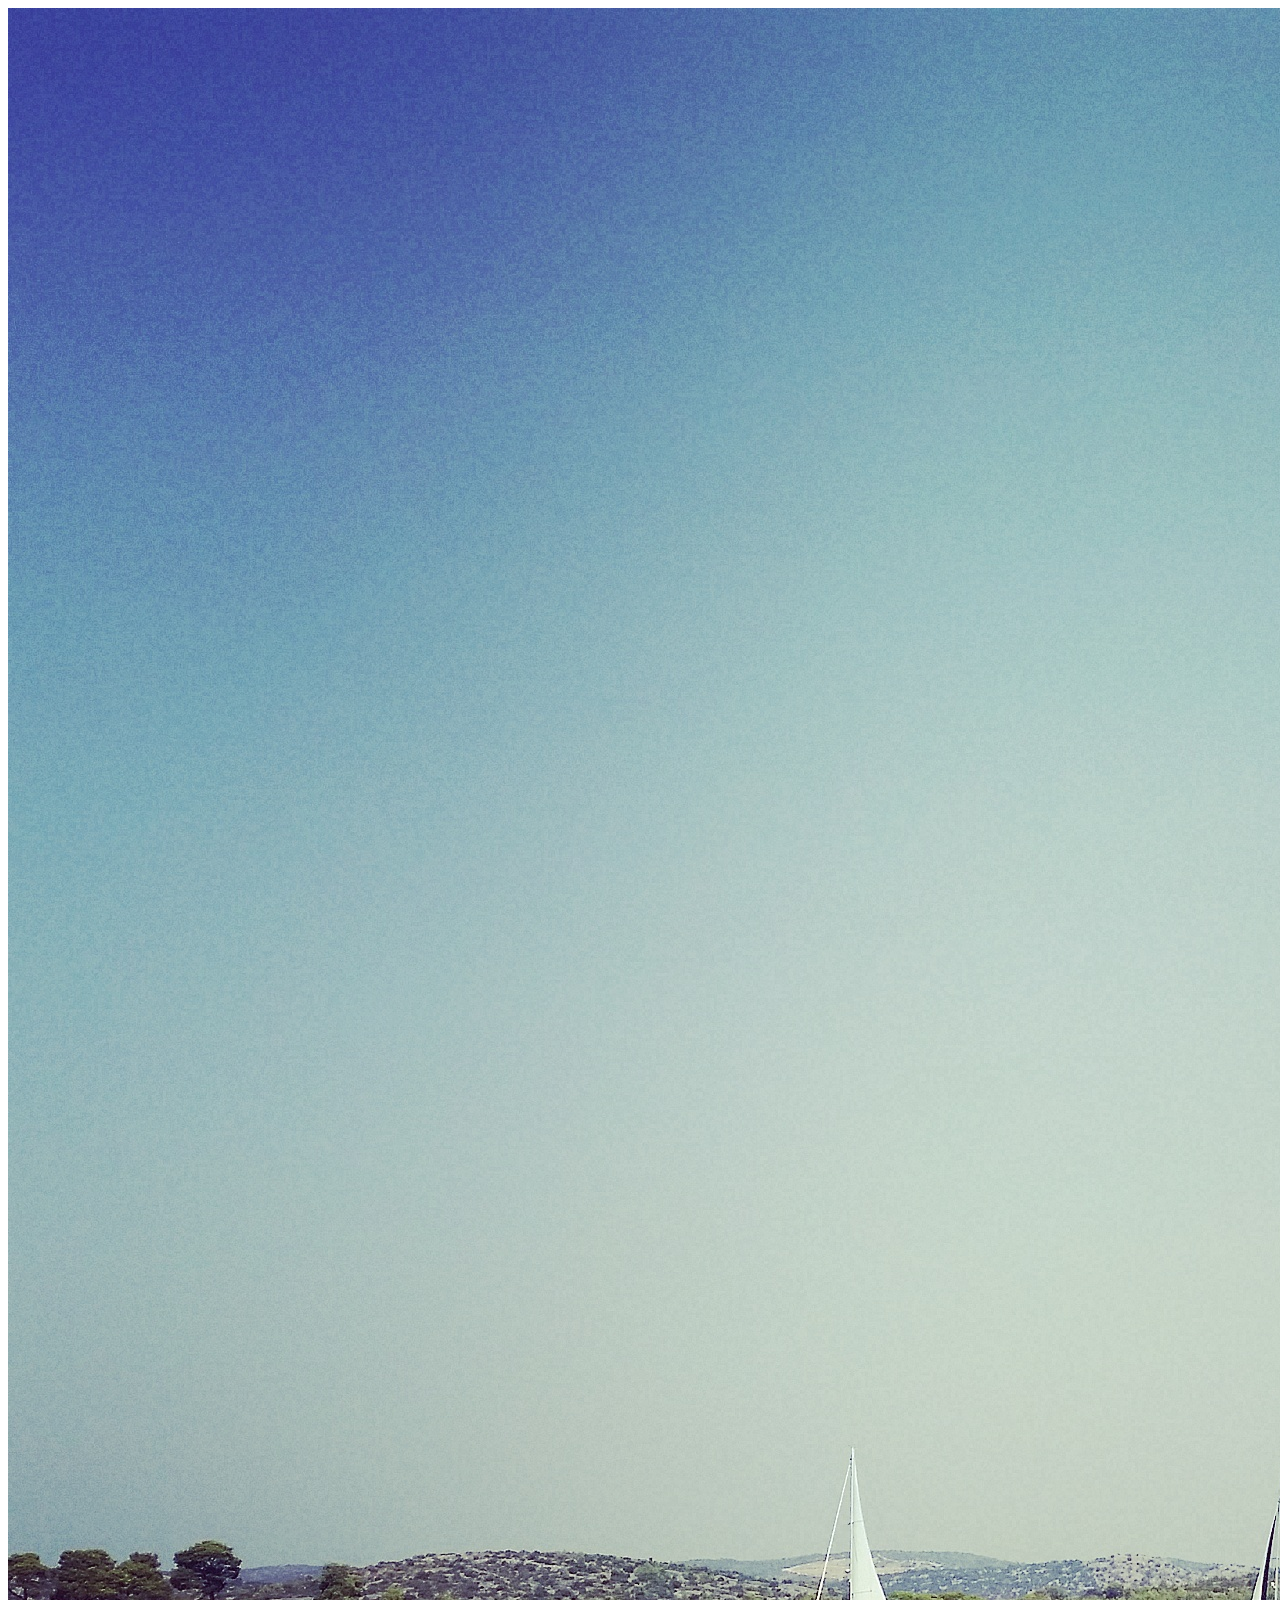
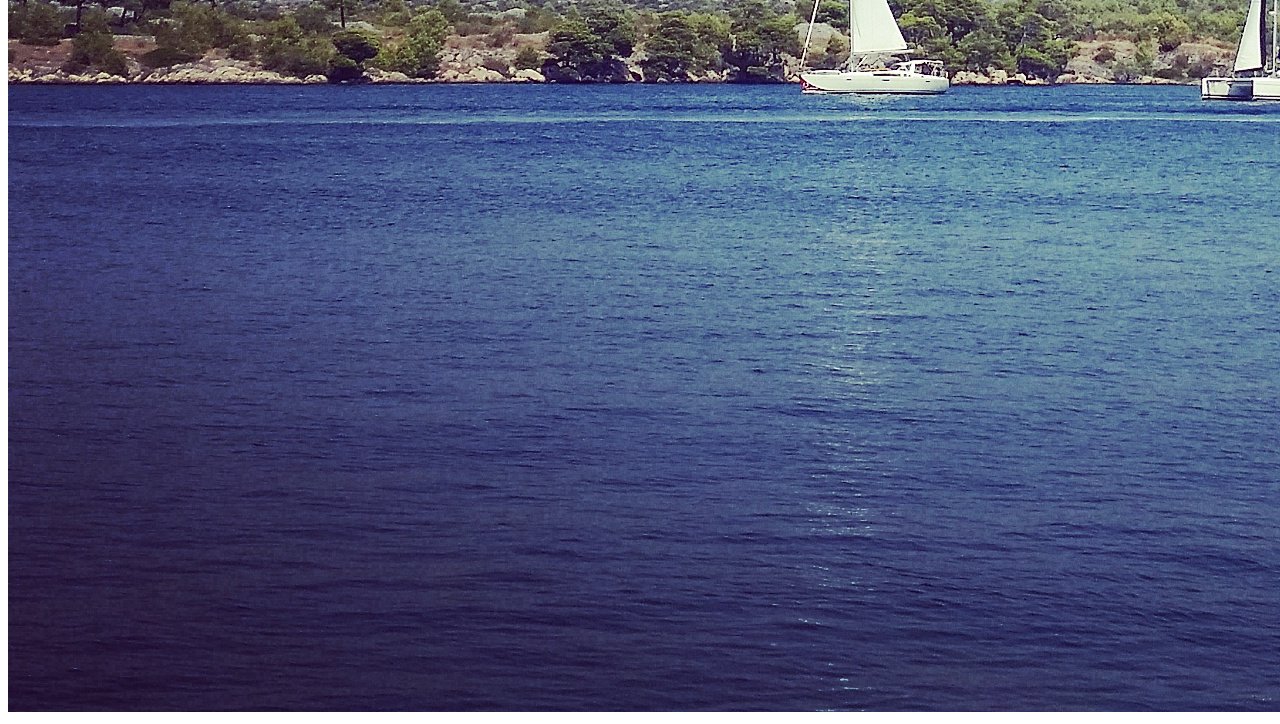
==== index.html @ 41c3636f "first commit" ====
<!DOCTYPE html>
<html>
<head>
	<title>Omi Zganec Andreis Photography</title>
	<link rel="stylesheet" type="text/css" href="style.css">
</head>
<body>
	<div class="container">
		<img src="photos/img1.jpg">
	</div>





</body>
</html>
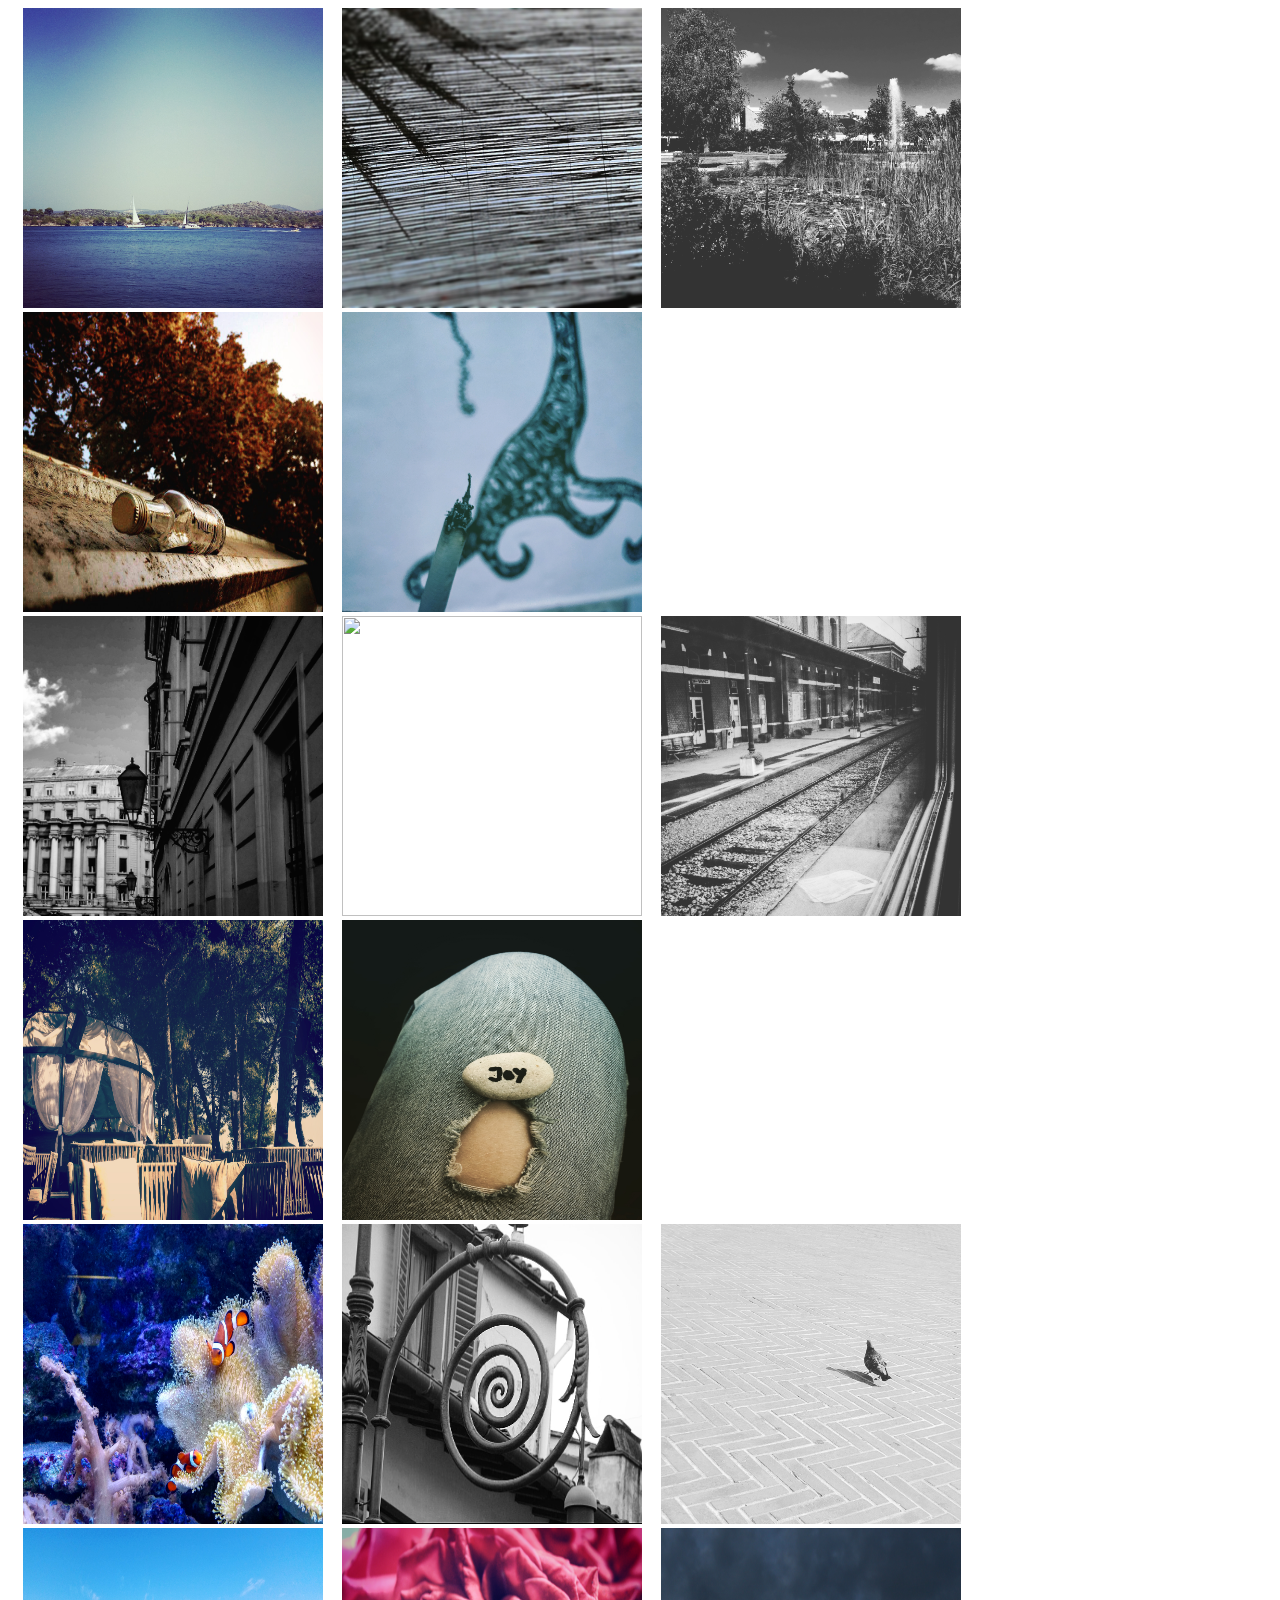
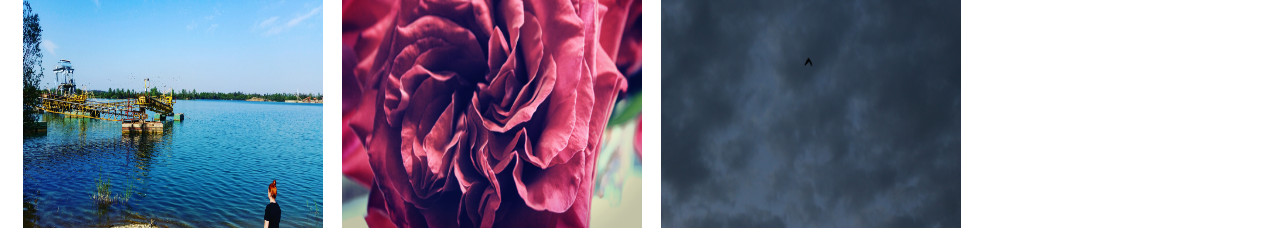
==== commit 401b98ed: "quick layout" ====
--- a/index.html
+++ b/index.html
@@ -5,8 +5,29 @@
 	<link rel="stylesheet" type="text/css" href="style.css">
 </head>
 <body>
-	<div class="container">
-		<img src="photos/img1.jpg">
+	<div class="row">
+		<div class="column">
+			<img src="photos/img1.jpg">
+			<img src="photos/img2.jpg">
+			<img src="photos/img3.jpg">
+			<img src="photos/img4.jpg">
+			<img src="photos/img5.jpg">	
+		</div>
+		<div class="column">
+			<img src="photos/img6.jpg">
+			<img src="photos/img7.jpg">
+			<img src="photos/img8.jpg">
+			<img src="photos/img9.jpg">
+			<img src="photos/img10.jpg">
+		</div>
+		<div class="column">
+			<img src="photos/img11.jpg">
+			<img src="photos/img12.jpg">
+			<img src="photos/img13.jpg">
+			<img src="photos/img14.jpg">
+			<img src="photos/img15.jpg">
+			<img src="photos/img16.jpg">	
+		</div>
 	</div>
 
 
--- a/style.css
+++ b/style.css
@@ -0,0 +1,6 @@
+img {
+  display: inline-block;
+  width: 300px;
+  height:300px;
+  margin-left: 15px;
+}
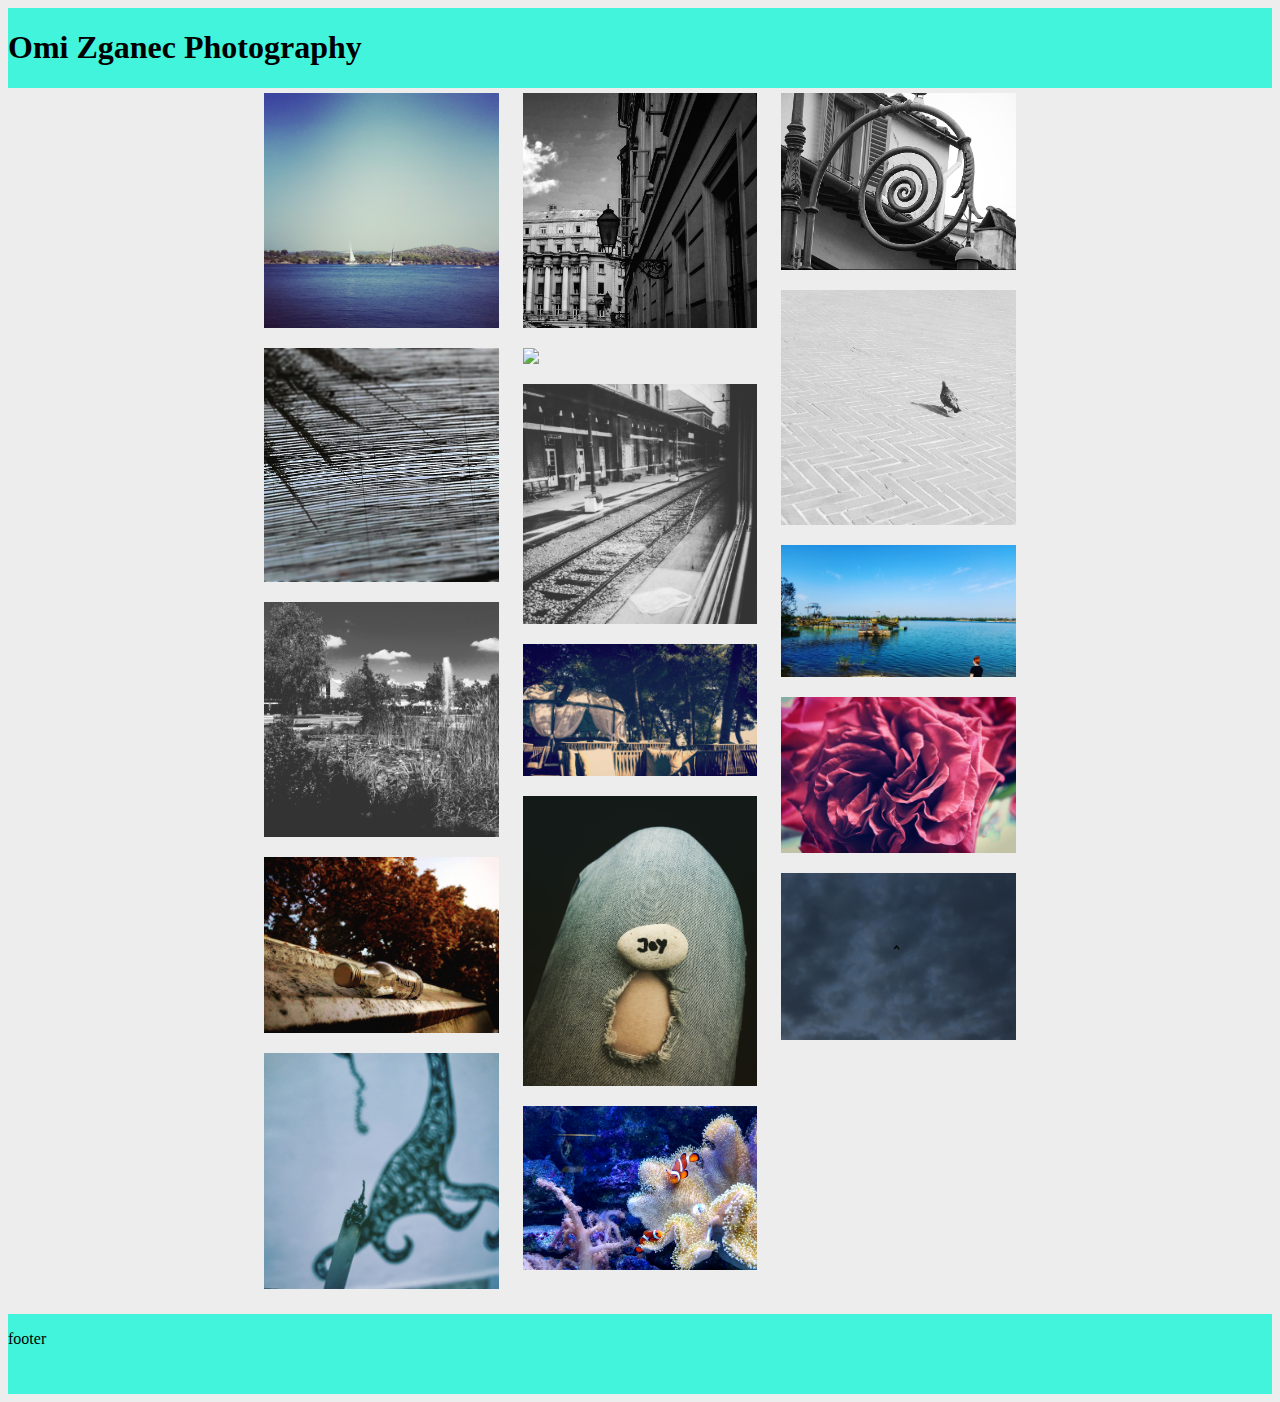
==== commit 863e3725: "commit" ====
--- a/index.html
+++ b/index.html
@@ -2,37 +2,40 @@
 <html>
 <head>
 	<title>Omi Zganec Andreis Photography</title>
+	<link rel="stylesheet" type="text/css" href="cssReset.css">
 	<link rel="stylesheet" type="text/css" href="style.css">
 </head>
 <body>
-	<div class="row">
-		<div class="column">
-			<img src="photos/img1.jpg">
-			<img src="photos/img2.jpg">
-			<img src="photos/img3.jpg">
-			<img src="photos/img4.jpg">
-			<img src="photos/img5.jpg">	
+<div class="container">
+	<div class="header">
+		<div class="title">
+			<h1>Omi Zganec Photography</h1>
 		</div>
-		<div class="column">
-			<img src="photos/img6.jpg">
-			<img src="photos/img7.jpg">
-			<img src="photos/img8.jpg">
-			<img src="photos/img9.jpg">
-			<img src="photos/img10.jpg">
-		</div>
-		<div class="column">
-			<img src="photos/img11.jpg">
-			<img src="photos/img12.jpg">
-			<img src="photos/img13.jpg">
-			<img src="photos/img14.jpg">
-			<img src="photos/img15.jpg">
-			<img src="photos/img16.jpg">	
-		</div>
+	</div>
+	<div class="content">
+		<img src="photos/img1.jpg">
+		<img src="photos/img2.jpg">
+		<img src="photos/img3.jpg">
+		<img src="photos/img4.jpg">
+		<img src="photos/img5.jpg">
+		<img src="photos/img6.jpg">
+		<img src="photos/img7.jpg">
+		<img src="photos/img8.jpg">
+		<img src="photos/img9.jpg">
+		<img class="tall" src="photos/img10.jpg">
+		<img src="photos/img11.jpg">
+		<img src="photos/img12.jpg">
+		<img src="photos/img13.jpg">
+		<img src="photos/img14.jpg">
+		<img src="photos/img15.jpg">
+		<img src="photos/img16.jpg">
+
+	</div>
+	<div class="footer">
+		<p>footer</p>
 	</div>
 
 
-
-
-
+<script type="text/javascript" src="script.js"></script>
 </body>
 </html>--- a/style.css
+++ b/style.css
@@ -1,6 +1,81 @@
+/*img {
+  display: inline;
+  width: 350px;
+  height: 350px;
+  margin-left: 15px;
+  margin-bottom: 15px;
+}
+
+.container {
+  margin: 20px 200px 20px 200px;
+}*/
+
+
+body {
+  background-color: #ededed;
+}
+
+.container {
+  display: grid;
+  grid-gap: 5px;
+  grid-template-columns: 1fr 3fr 1fr;
+  grid-template-rows: 1fr auto 1fr;
+  grid-template-areas: 
+    "h h h"
+    ". c ."
+    "f f f"
+}
+
+.header {
+  grid-area: h;
+  background-color: #42f4dc;
+  display: flex;
+
+}
+
+.content {
+  grid-area: c;
+  column-count: 3;
+  column-gap: 1.5em;
+}
+
+.footer {
+  grid-area: f;
+  background-color: #42f4dc;
+}
+
 img {
   display: inline-block;
-  width: 300px;
-  height:300px;
-  margin-left: 15px;
+  margin: 0 0 1em;
+  width: 100%;
 }
+
+
+/* Maybe add later*/
+
+/*.tall {
+  height: 450px;
+}*/
+
+
+
+
+/* RESPONSIVE ON DIFFERENT SCREEN SIZES */
+
+@media only screen and (min-width: 1024px) {
+  .masonry {
+    column-count: 4;
+  }
+}
+
+@media only screen and (max-width: 1023px) and (min-width: 768px) {
+  .masonry {
+    column-count: 3;
+  }
+}
+
+@media only screen and (max-width: 767px) and (min-width: 540px) {
+  .masonry {
+    column-count: 2;
+  }
+}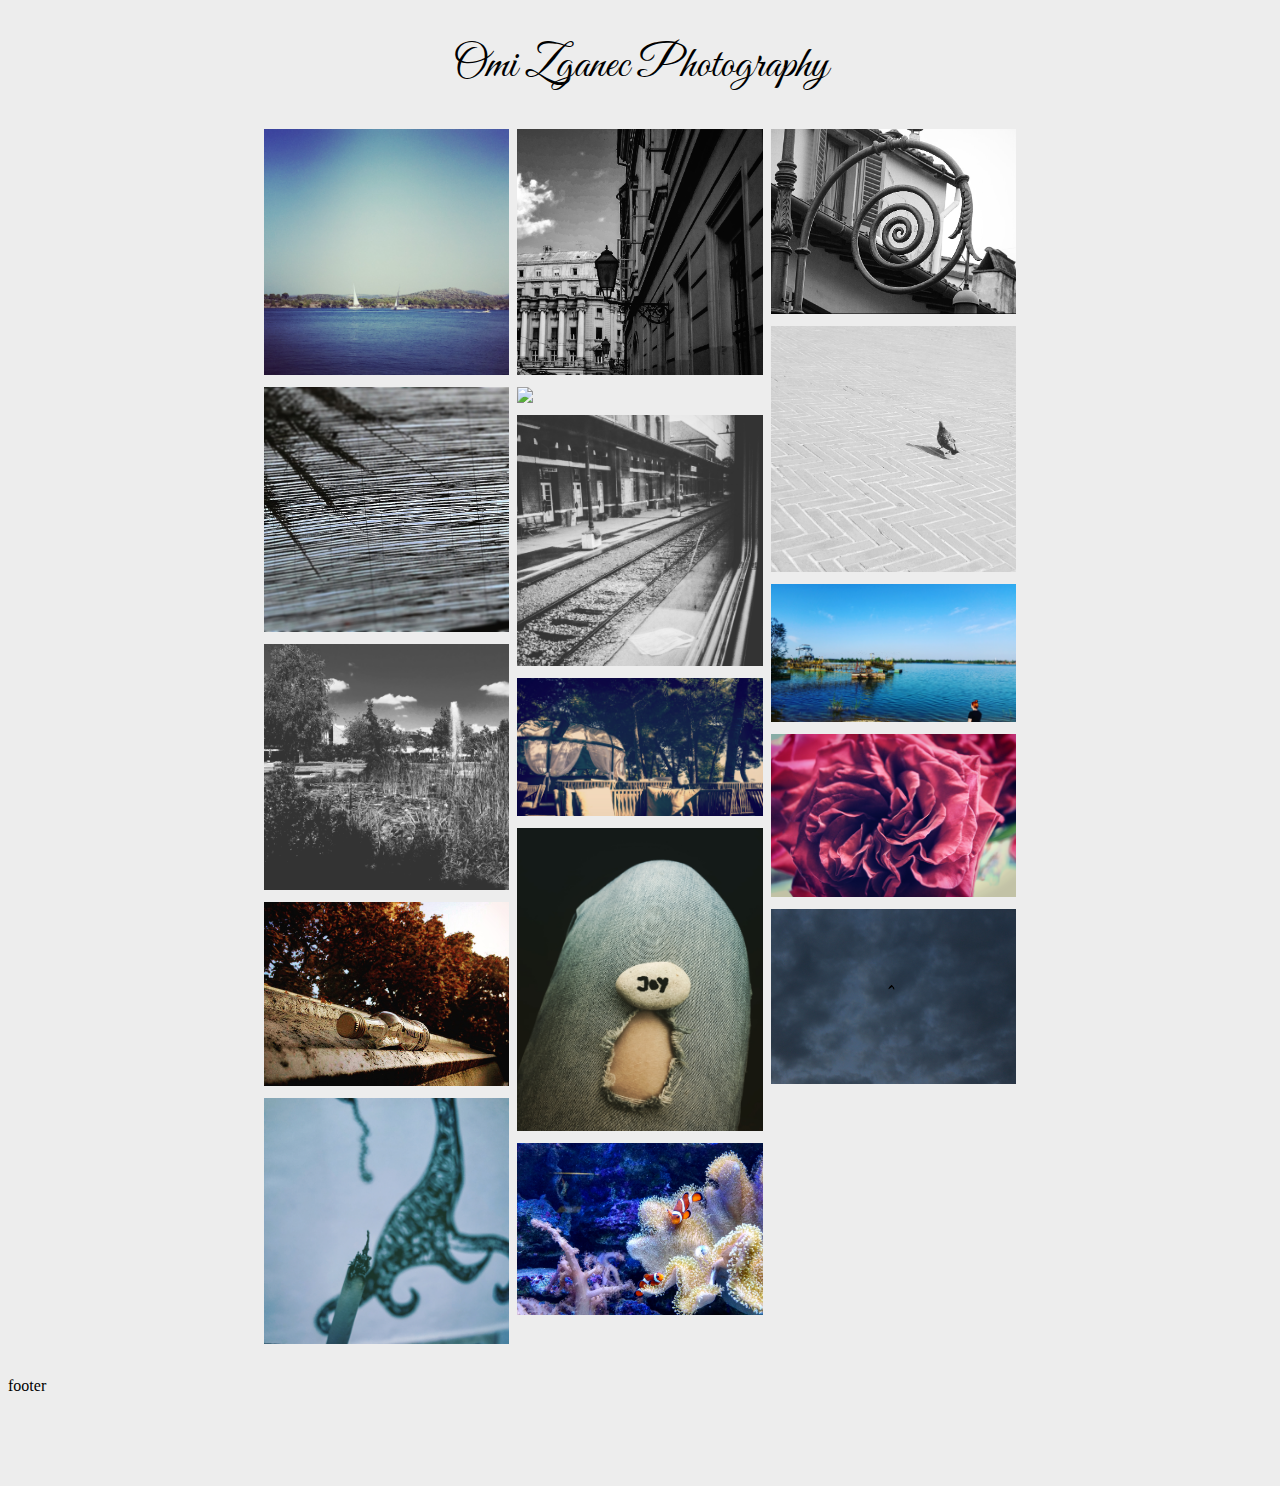
==== commit cbac4a6d: "added fonts, edited css" ====
--- a/index.html
+++ b/index.html
@@ -4,6 +4,7 @@
 	<title>Omi Zganec Andreis Photography</title>
 	<link rel="stylesheet" type="text/css" href="cssReset.css">
 	<link rel="stylesheet" type="text/css" href="style.css">
+	<link href="https://fonts.googleapis.com/css?family=Great+Vibes&amp;subset=latin-ext" rel="stylesheet"> 
 </head>
 <body>
 <div class="container">
--- a/style.css
+++ b/style.css
@@ -1,16 +1,4 @@
-/*img {
-  display: inline;
-  width: 350px;
-  height: 350px;
-  margin-left: 15px;
-  margin-bottom: 15px;
-}
-
-.container {
-  margin: 20px 200px 20px 200px;
-}*/
-
-
+/* GRID */
 body {
   background-color: #ededed;
 }
@@ -26,29 +14,40 @@
     "f f f"
 }
 
+/* HEADER */
 .header {
   grid-area: h;
-  background-color: #42f4dc;
+  background-color: #ededed;
   display: flex;
-
+  justify-content: center;
 }
 
+h1 {
+  font-family: 'Great Vibes', cursive;
+  font-size: 45px;
+  font-weight: 200;
+}
+
+/* CONTENT */
 .content {
   grid-area: c;
   column-count: 3;
-  column-gap: 1.5em;
-}
-
-.footer {
-  grid-area: f;
-  background-color: #42f4dc;
+  column-gap: .5em;
 }
 
 img {
   display: inline-block;
-  margin: 0 0 1em;
+  margin: 0 0 0.5em;
   width: 100%;
 }
+
+/* FOOTER */
+.footer {
+  grid-area: f;
+  background-color: #ededed;
+}
+
+
 
 
 /* Maybe add later*/
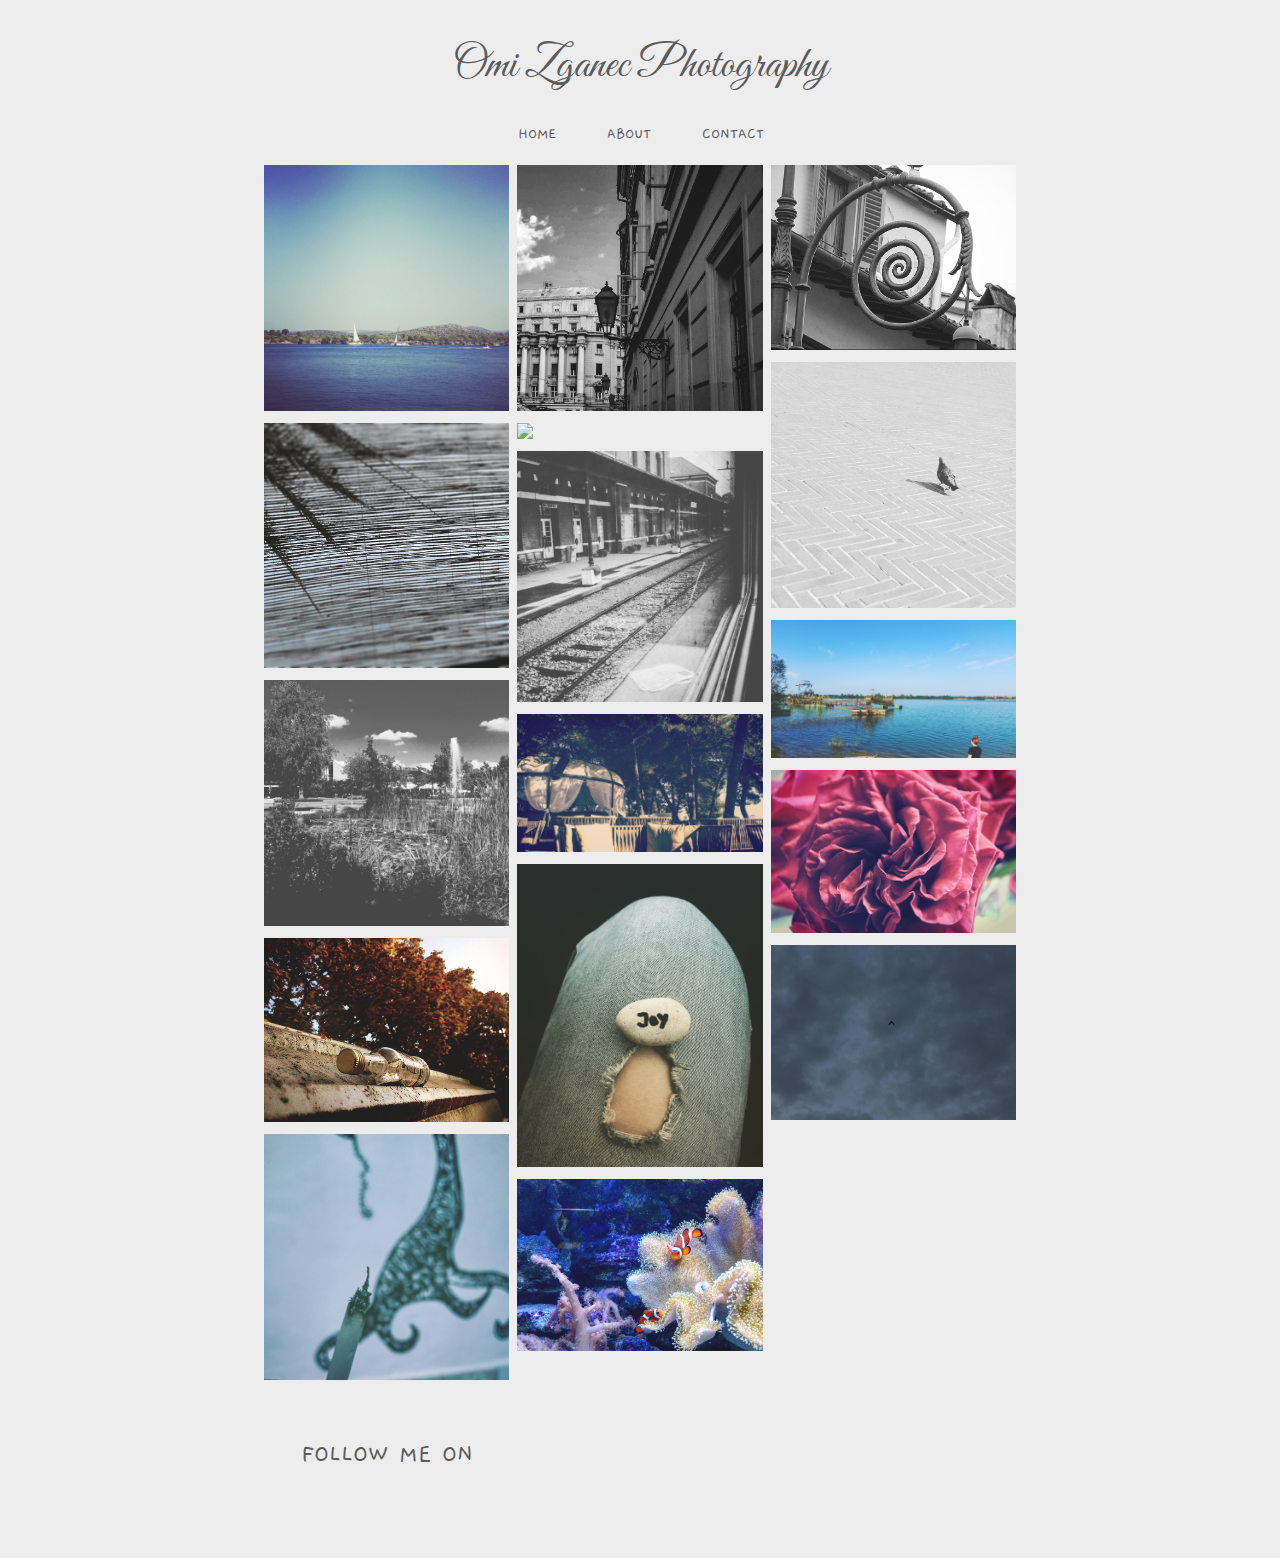
==== commit d974486f: "styles" ====
--- a/index.html
+++ b/index.html
@@ -4,13 +4,22 @@
 	<title>Omi Zganec Andreis Photography</title>
 	<link rel="stylesheet" type="text/css" href="cssReset.css">
 	<link rel="stylesheet" type="text/css" href="style.css">
-	<link href="https://fonts.googleapis.com/css?family=Great+Vibes&amp;subset=latin-ext" rel="stylesheet"> 
+	<!--- FONTS --->
+	<link href="https://fonts.googleapis.com/css?family=Great+Vibes&amp;subset=latin-ext" rel="stylesheet">	
+	<link href="https://fonts.googleapis.com/css?family=Gaegu:400,700" rel="stylesheet">
+	<link rel="stylesheet" href="https://use.fontawesome.com/releases/v5.0.13/css/all.css" integrity="sha384-DNOHZ68U8hZfKXOrtjWvjxusGo9WQnrNx2sqG0tfsghAvtVlRW3tvkXWZh58N9jp" crossorigin="anonymous">
+
 </head>
 <body>
 <div class="container">
 	<div class="header">
 		<div class="title">
 			<h1>Omi Zganec Photography</h1>
+			<ul>
+				<li>home</li>
+				<li>about</li>
+				<li>contact</li>
+			</ul>
 		</div>
 	</div>
 	<div class="content">
@@ -27,13 +36,17 @@
 		<img src="photos/img11.jpg">
 		<img src="photos/img12.jpg">
 		<img src="photos/img13.jpg">
-		<img src="photos/img14.jpg">
+		<img id="op" src="photos/img14.jpg">
 		<img src="photos/img15.jpg">
 		<img src="photos/img16.jpg">
 
 	</div>
 	<div class="footer">
-		<p>footer</p>
+		<ul>
+			<li><p>follow me on</p></li>
+			<li><a href="https://www.instagram.com/_omizganec_/?hl=en"><i class="fab fa-instagram"></i></a></li>
+			<li><a href="https://www.flickr.com/"><i class="fab fa-flickr"></i></a></li>
+		</ul>
 	</div>
 
 
--- a/style.css
+++ b/style.css
@@ -18,6 +18,7 @@
 .header {
   grid-area: h;
   background-color: #ededed;
+  color: #5b5b5b;
   display: flex;
   justify-content: center;
 }
@@ -26,6 +27,18 @@
   font-family: 'Great Vibes', cursive;
   font-size: 45px;
   font-weight: 200;
+}
+
+.header ul {
+  display: flex;
+  justify-content: space-around;
+  margin-right: 10%;
+}
+
+ul li {
+  display: inline;
+  text-transform: uppercase;
+  font-family: 'Gaegu', cursive;
 }
 
 /* CONTENT */
@@ -39,13 +52,46 @@
   display: inline-block;
   margin: 0 0 0.5em;
   width: 100%;
+  fill: transparent;
+  opacity: 0.9;
+  cursor: pointer;
 }
+
+img:hover {
+  opacity: 0.6;
+}
+
+#op {  /* picture too bright by default */
+  opacity: 0.8;
+}
+
 
 /* FOOTER */
 .footer {
   grid-area: f;
   background-color: #ededed;
+  display: flex;
+  justify-content: flex-start;
+  margin-left: 20%;
 }
+
+.footer ul li p {
+  font-size: 0.8em;
+}
+
+.footer ul li {
+  font-size: 2em;
+  color: #5b5b5b;
+}
+
+a:visited {
+  color: #5b5b5b;
+}
+
+a:hover {
+  opacity: 0.6;
+}
+
 
 
 
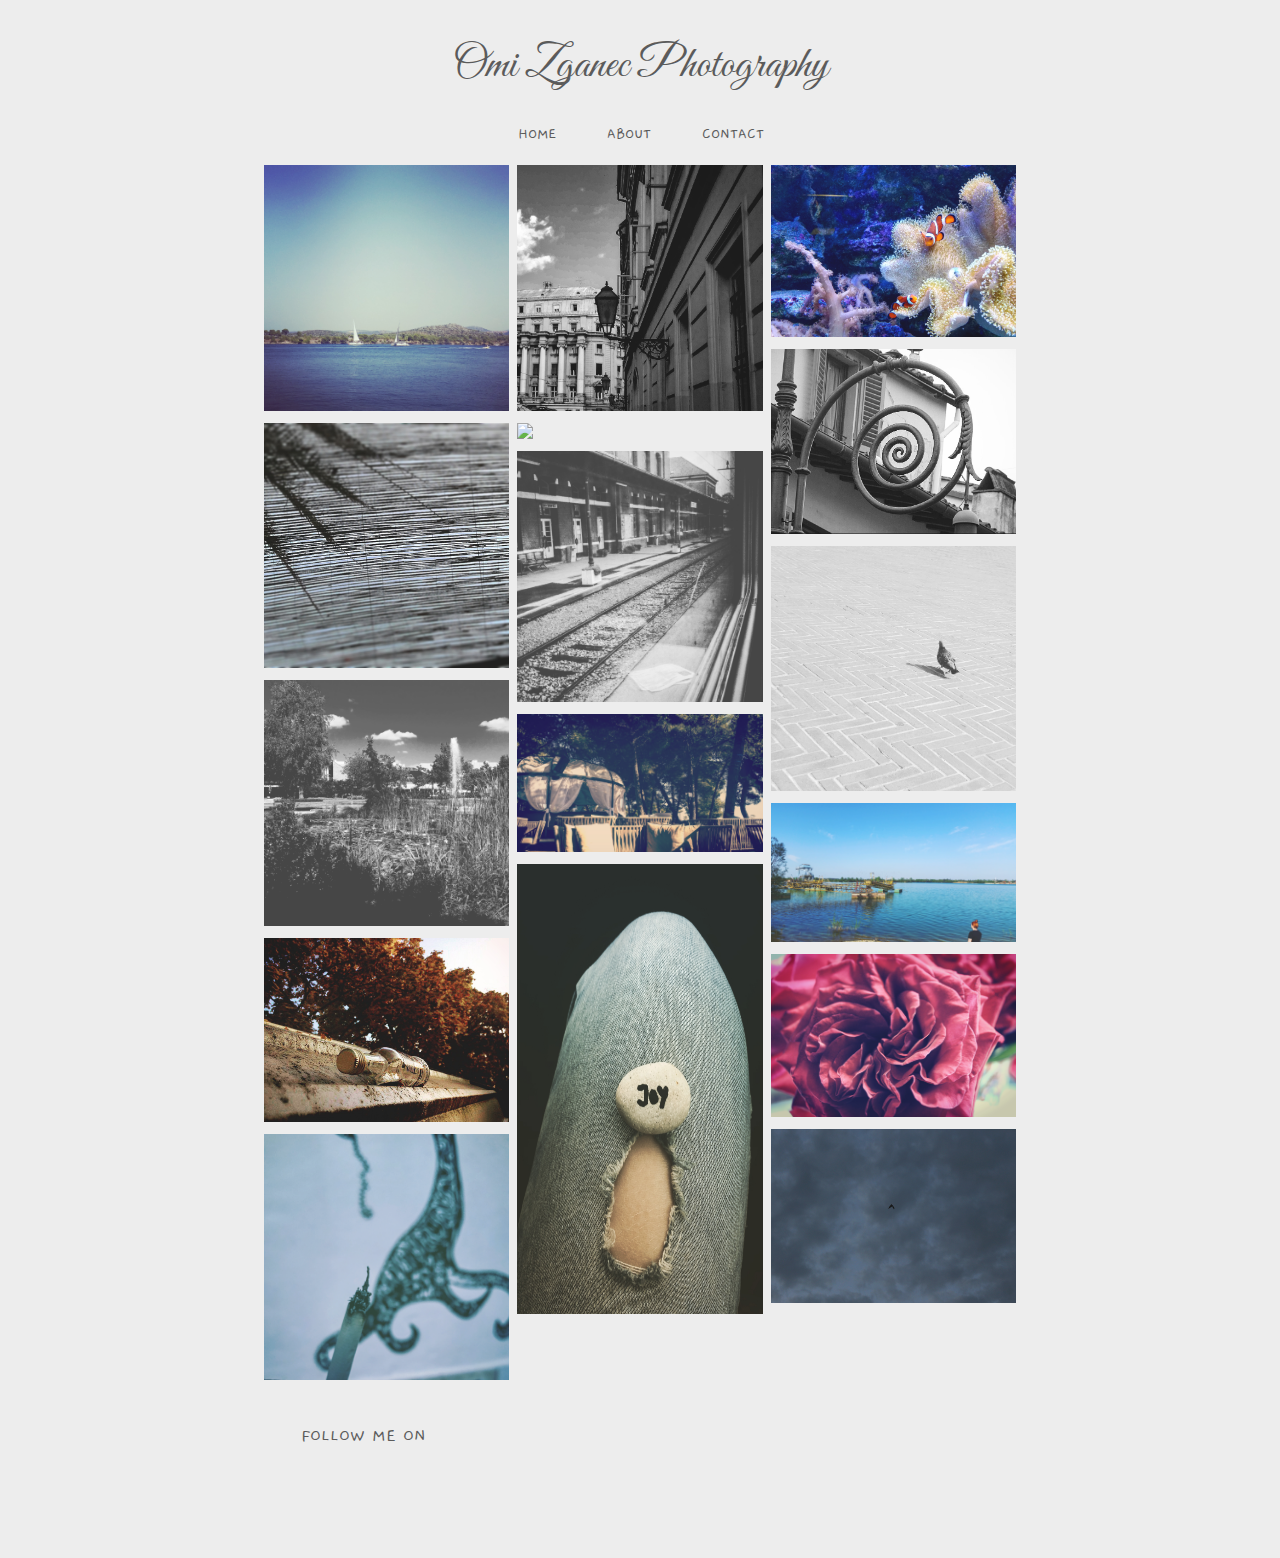
==== commit 9ca1a4af: "added lightbox gallery" ====
--- a/index.html
+++ b/index.html
@@ -4,6 +4,7 @@
 	<title>Omi Zganec Andreis Photography</title>
 	<link rel="stylesheet" type="text/css" href="cssReset.css">
 	<link rel="stylesheet" type="text/css" href="style.css">
+	<link rel="stylesheet" type="text/css" href="lightbox/dist/css/lightbox.css">
 	<!--- FONTS --->
 	<link href="https://fonts.googleapis.com/css?family=Great+Vibes&amp;subset=latin-ext" rel="stylesheet">	
 	<link href="https://fonts.googleapis.com/css?family=Gaegu:400,700" rel="stylesheet">
@@ -23,23 +24,22 @@
 		</div>
 	</div>
 	<div class="content">
-		<img src="photos/img1.jpg">
-		<img src="photos/img2.jpg">
-		<img src="photos/img3.jpg">
-		<img src="photos/img4.jpg">
-		<img src="photos/img5.jpg">
-		<img src="photos/img6.jpg">
-		<img src="photos/img7.jpg">
-		<img src="photos/img8.jpg">
-		<img src="photos/img9.jpg">
-		<img class="tall" src="photos/img10.jpg">
-		<img src="photos/img11.jpg">
-		<img src="photos/img12.jpg">
-		<img src="photos/img13.jpg">
-		<img id="op" src="photos/img14.jpg">
-		<img src="photos/img15.jpg">
-		<img src="photos/img16.jpg">
-
+		<a href="photos/img1.jpg" data-lightbox="gallery"><img src="photos/img1.jpg"></a>
+		<a href="photos/img2.jpg" data-lightbox="gallery"><img src="photos/img2.jpg"></a>
+		<a href="photos/img3.jpg" data-lightbox="gallery"><img src="photos/img3.jpg"></a>
+		<a href="photos/img4.jpg" data-lightbox="gallery"><img src="photos/img4.jpg"></a>
+		<a href="photos/img5.jpg" data-lightbox="gallery"><img src="photos/img5.jpg"></a>
+		<a href="photos/img6.jpg" data-lightbox="gallery"><img src="photos/img6.jpg"></a>
+		<a href="photos/img7.jpg" data-lightbox="gallery"><img src="photos/img7.jpg"></a>
+		<a href="photos/img8.jpg" data-lightbox="gallery"><img src="photos/img8.jpg"></a>
+		<a href="photos/img9.jpg" data-lightbox="gallery"><img src="photos/img9.jpg"></a>
+		<a href="photos/img10.jpg" data-lightbox="gallery"><img id="tall" src="photos/img10.jpg"></a>
+		<a href="photos/img11.jpg" data-lightbox="gallery"><img src="photos/img11.jpg"></a>
+		<a href="photos/img12.jpg" data-lightbox="gallery"><img src="photos/img12.jpg"></a>
+		<a href="photos/img13.jpg" data-lightbox="gallery"><img src="photos/img13.jpg"></a>
+		<a href="photos/img14.jpg" data-lightbox="gallery"><img id="op" src="photos/img14.jpg"></a>
+		<a href="photos/img15.jpg" data-lightbox="gallery"><img src="photos/img15.jpg"></a>
+		<a href="photos/img16.jpg" data-lightbox="gallery"><img src="photos/img16.jpg"></a>
 	</div>
 	<div class="footer">
 		<ul>
@@ -49,7 +49,8 @@
 		</ul>
 	</div>
 
-
+<!--- javascript --->
+<script src="lightbox/dist/js/lightbox-plus-jquery.js"></script>
 <script type="text/javascript" src="script.js"></script>
 </body>
 </html>--- a/style.css
+++ b/style.css
@@ -65,6 +65,9 @@
   opacity: 0.8;
 }
 
+#tall {
+  height: 450px;
+}
 
 /* FOOTER */
 .footer {
@@ -76,7 +79,9 @@
 }
 
 .footer ul li p {
-  font-size: 0.8em;
+  font-size: 0.6em;
+  display: inline;
+  margin-right: 20px;
 }
 
 .footer ul li {
@@ -96,11 +101,6 @@
 
 
 
-/* Maybe add later*/
-
-/*.tall {
-  height: 450px;
-}*/
 
 
 
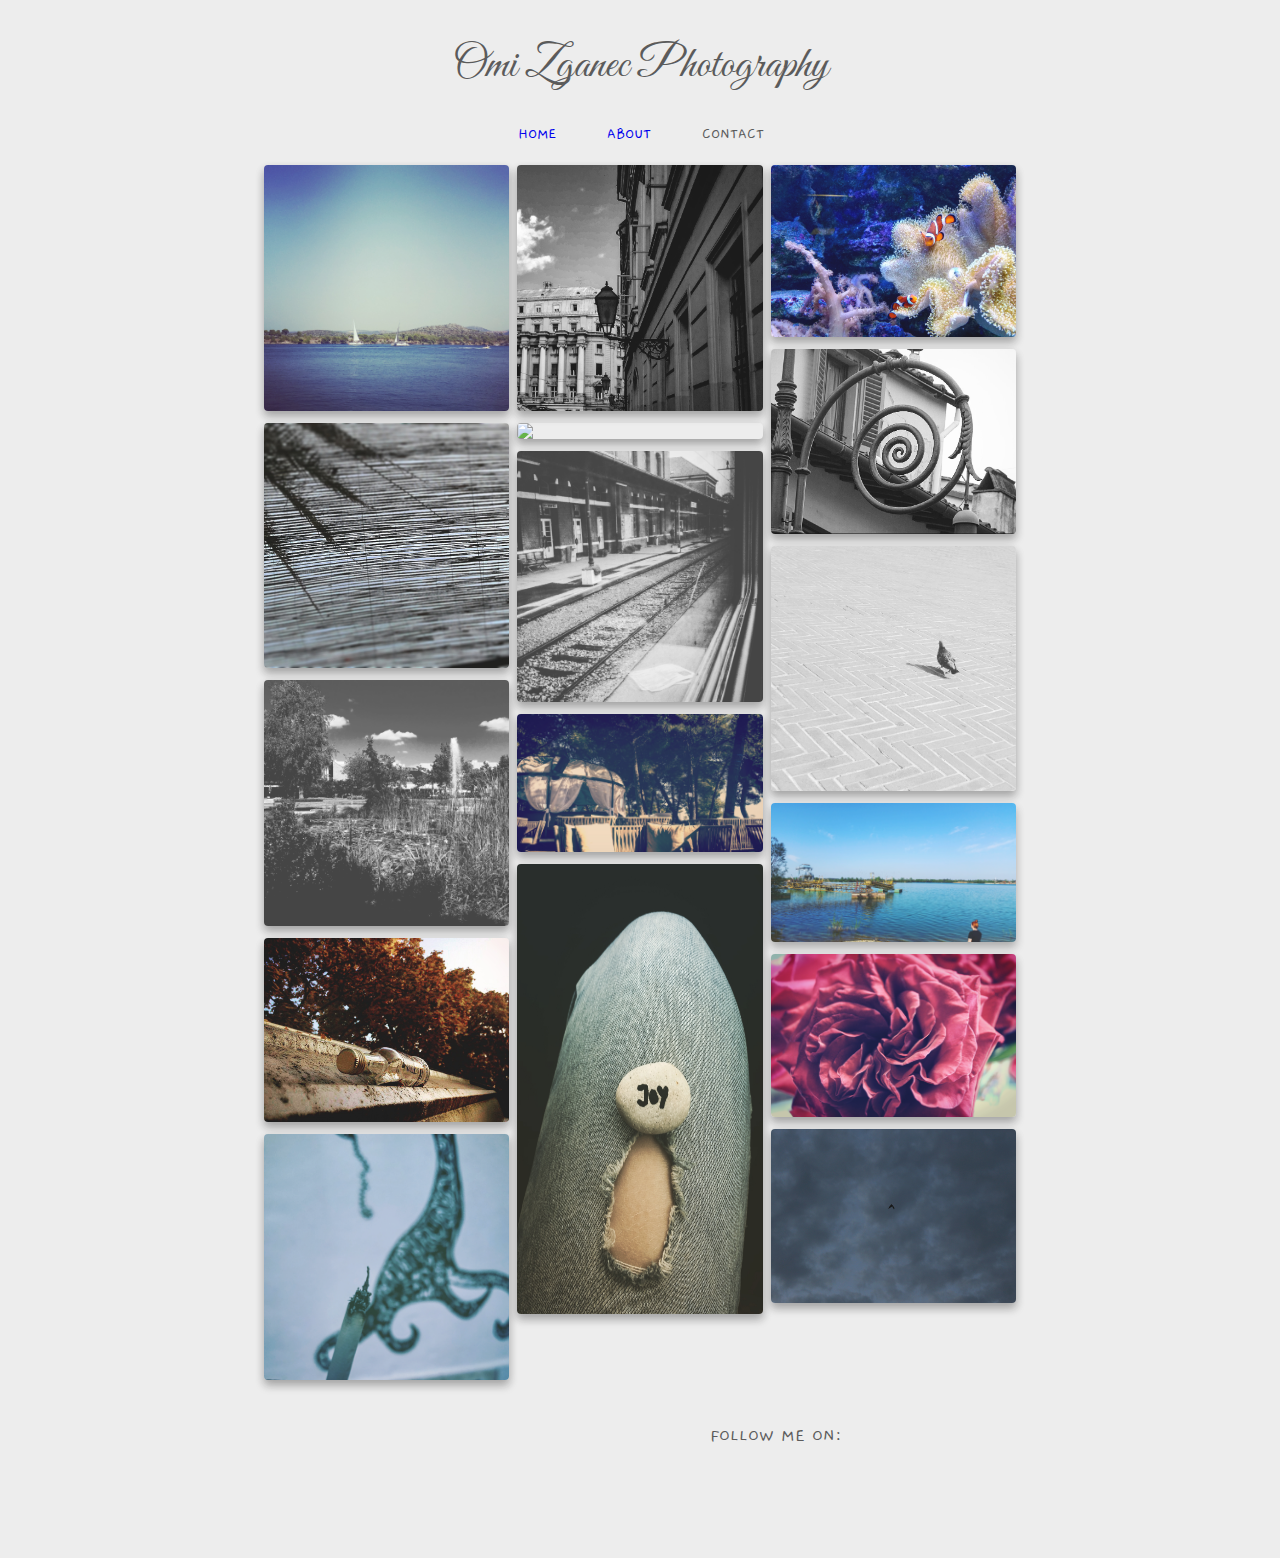
==== commit 29ef1952: "added about page" ====
--- a/index.html
+++ b/index.html
@@ -17,33 +17,33 @@
 		<div class="title">
 			<h1>Omi Zganec Photography</h1>
 			<ul>
-				<li>home</li>
-				<li>about</li>
+				<li><a href="index.html">home</a></li>
+				<li><a href="about.html">about</a></li>
 				<li>contact</li>
 			</ul>
 		</div>
 	</div>
 	<div class="content">
 		<a href="photos/img1.jpg" data-lightbox="gallery"><img src="photos/img1.jpg"></a>
-		<a href="photos/img2.jpg" data-lightbox="gallery"><img src="photos/img2.jpg"></a>
-		<a href="photos/img3.jpg" data-lightbox="gallery"><img src="photos/img3.jpg"></a>
-		<a href="photos/img4.jpg" data-lightbox="gallery"><img src="photos/img4.jpg"></a>
-		<a href="photos/img5.jpg" data-lightbox="gallery"><img src="photos/img5.jpg"></a>
-		<a href="photos/img6.jpg" data-lightbox="gallery"><img src="photos/img6.jpg"></a>
-		<a href="photos/img7.jpg" data-lightbox="gallery"><img src="photos/img7.jpg"></a>
-		<a href="photos/img8.jpg" data-lightbox="gallery"><img src="photos/img8.jpg"></a>
-		<a href="photos/img9.jpg" data-lightbox="gallery"><img src="photos/img9.jpg"></a>
-		<a href="photos/img10.jpg" data-lightbox="gallery"><img id="tall" src="photos/img10.jpg"></a>
-		<a href="photos/img11.jpg" data-lightbox="gallery"><img src="photos/img11.jpg"></a>
-		<a href="photos/img12.jpg" data-lightbox="gallery"><img src="photos/img12.jpg"></a>
-		<a href="photos/img13.jpg" data-lightbox="gallery"><img src="photos/img13.jpg"></a>
-		<a href="photos/img14.jpg" data-lightbox="gallery"><img id="op" src="photos/img14.jpg"></a>
-		<a href="photos/img15.jpg" data-lightbox="gallery"><img src="photos/img15.jpg"></a>
-		<a href="photos/img16.jpg" data-lightbox="gallery"><img src="photos/img16.jpg"></a>
+		<a href="photos/img2.jpg" data-lightbox="gallery2"><img src="photos/img2.jpg"></a>
+		<a href="photos/img3.jpg" data-lightbox="gallery3"><img src="photos/img3.jpg"></a>
+		<a href="photos/img4.jpg" data-lightbox="gallery4"><img src="photos/img4.jpg"></a>
+		<a href="photos/img5.jpg" data-lightbox="gallery5"><img src="photos/img5.jpg"></a>
+		<a href="photos/img6.jpg" data-lightbox="gallery6"><img src="photos/img6.jpg"></a>
+		<a href="photos/img7.jpg" data-lightbox="gallery7"><img src="photos/img7.jpg"></a>
+		<a href="photos/img8.jpg" data-lightbox="gallery8"><img src="photos/img8.jpg"></a>
+		<a href="photos/img9.jpg" data-lightbox="gallery9"><img src="photos/img9.jpg"></a>
+		<a href="photos/img10.jpg" data-lightbox="gallery10"><img id="tall" src="photos/img10.jpg"></a>
+		<a href="photos/img11.jpg" data-lightbox="gallery11"><img src="photos/img11.jpg"></a>
+		<a href="photos/img12.jpg" data-lightbox="gallery12"><img src="photos/img12.jpg"></a>
+		<a href="photos/img13.jpg" data-lightbox="gallery13"><img src="photos/img13.jpg"></a>
+		<a href="photos/img14.jpg" data-lightbox="gallery14"><img id="op" src="photos/img14.jpg"></a>
+		<a href="photos/img15.jpg" data-lightbox="gallery15"><img src="photos/img15.jpg"></a>
+		<a href="photos/img16.jpg" data-lightbox="gallery16"><img src="photos/img16.jpg"></a>
 	</div>
 	<div class="footer">
 		<ul>
-			<li><p>follow me on</p></li>
+			<li><p>follow me on:</p></li>
 			<li><a href="https://www.instagram.com/_omizganec_/?hl=en"><i class="fab fa-instagram"></i></a></li>
 			<li><a href="https://www.flickr.com/"><i class="fab fa-flickr"></i></a></li>
 		</ul>
--- a/style.css
+++ b/style.css
@@ -55,6 +55,8 @@
   fill: transparent;
   opacity: 0.9;
   cursor: pointer;
+  border-radius: 4px;
+  box-shadow: 0 4px 8px 0 rgba(0, 0, 0, 0.2), 0 6px 10px 0 rgba(0, 0, 0, 0.19); /* not sure how i feel about this */
 }
 
 img:hover {
@@ -74,7 +76,7 @@
   grid-area: f;
   background-color: #ededed;
   display: flex;
-  justify-content: flex-start;
+  justify-content: center;
   margin-left: 20%;
 }
 
@@ -89,6 +91,10 @@
   color: #5b5b5b;
 }
 
+.footer ul li a {
+  font-size: 1em;
+}
+
 a:visited {
   color: #5b5b5b;
 }
@@ -97,15 +103,28 @@
   opacity: 0.6;
 }
 
+a:link {
+  text-decoration: none;
+}
 
+/* ABOUT PAGE */
+.info {
+  grid-area: c;
+  column-count: 3;
+  column-gap: .3em;
+}
 
+.info img {
+  height: 250px;
+  width: 250px;
+}
 
+.info p {
+  font-family: 'Gaegu', cursive;
+  padding-top: 40px;
+}
 
-
-
-
-
-/* RESPONSIVE ON DIFFERENT SCREEN SIZES */
+/* MEDIA QUERIES */
 
 @media only screen and (min-width: 1024px) {
   .masonry {
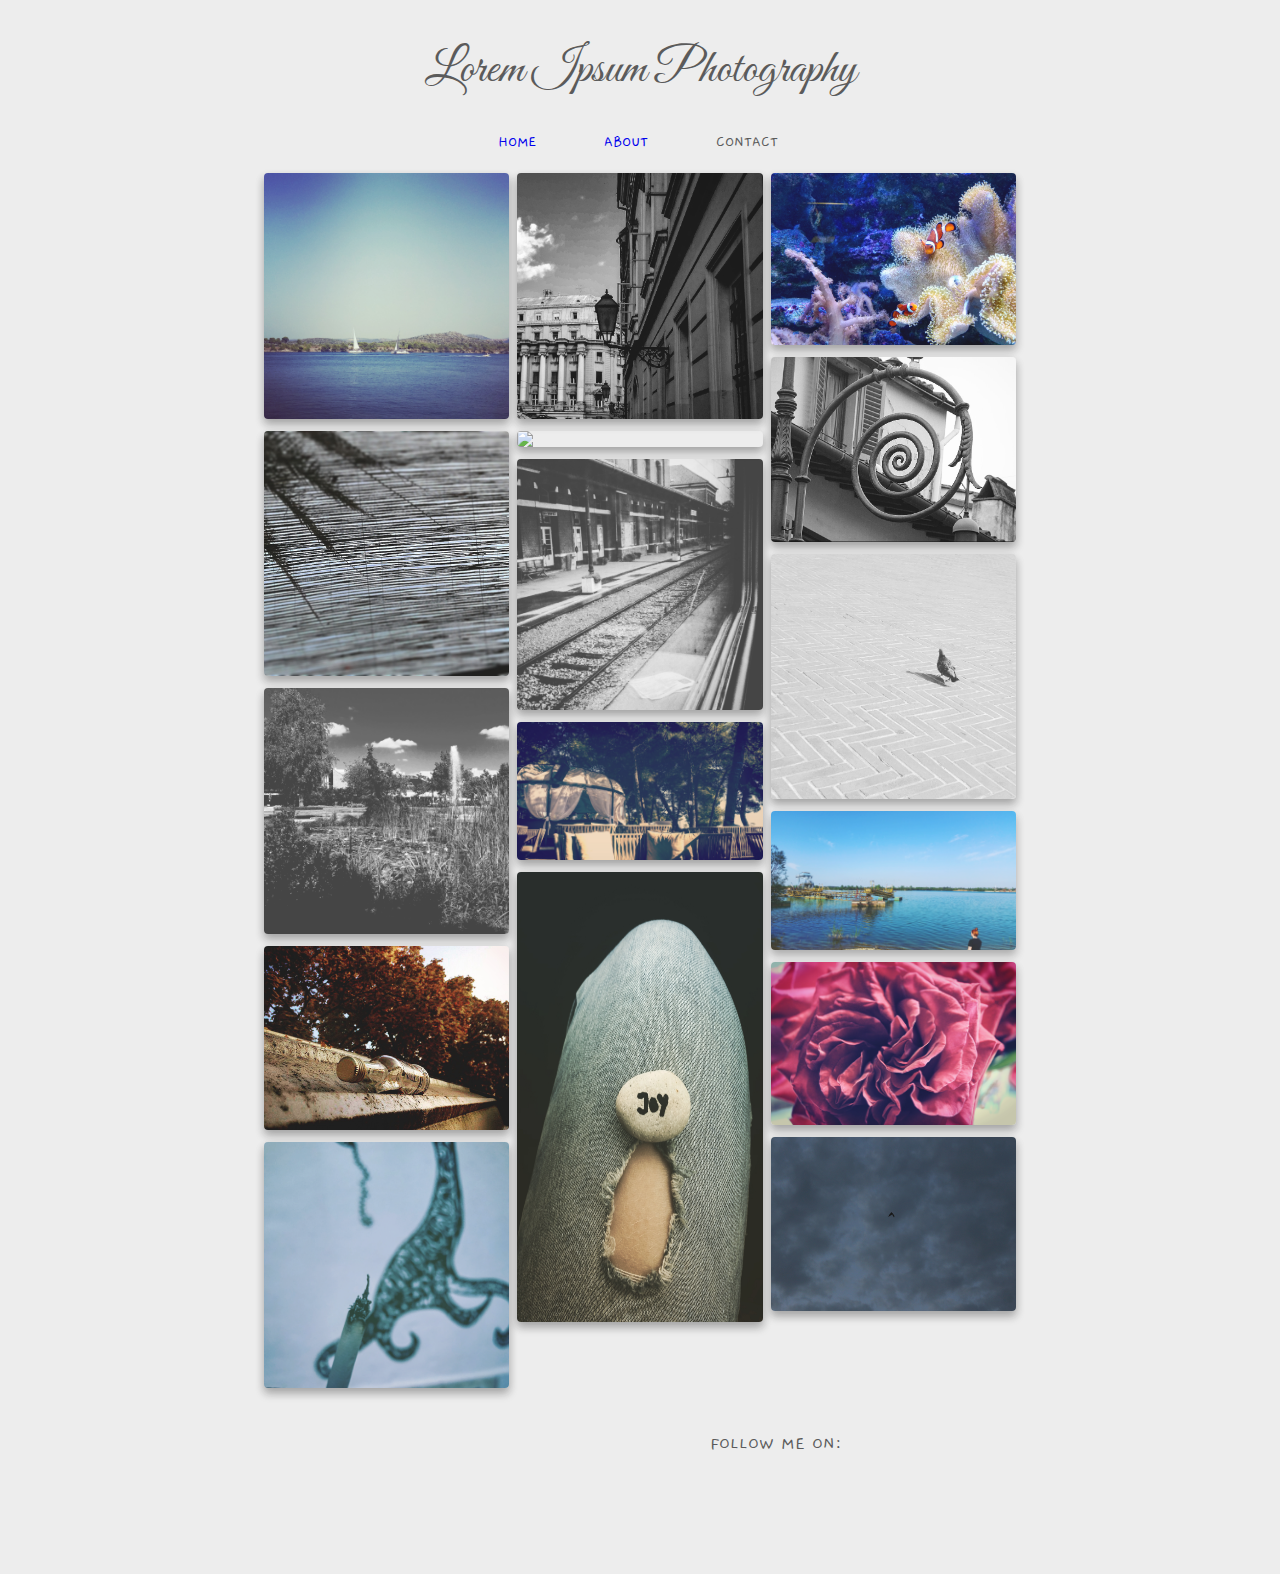
==== commit f3a278bf: "removed name" ====
--- a/index.html
+++ b/index.html
@@ -1,7 +1,7 @@
 <!DOCTYPE html>
 <html>
 <head>
-	<title>Omi Zganec Andreis Photography</title>
+	<title>Lorem Ipsum Photography</title>
 	<link rel="stylesheet" type="text/css" href="cssReset.css">
 	<link rel="stylesheet" type="text/css" href="style.css">
 	<link rel="stylesheet" type="text/css" href="lightbox/dist/css/lightbox.css">
@@ -15,7 +15,7 @@
 <div class="container">
 	<div class="header">
 		<div class="title">
-			<h1>Omi Zganec Photography</h1>
+			<h1>Lorem Ipsum Photography</h1>
 			<ul>
 				<li><a href="index.html">home</a></li>
 				<li><a href="about.html">about</a></li>
--- a/style.css
+++ b/style.css
@@ -25,7 +25,7 @@
 
 h1 {
   font-family: 'Great Vibes', cursive;
-  font-size: 45px;
+  font-size: 3em;
   font-weight: 200;
 }
 
